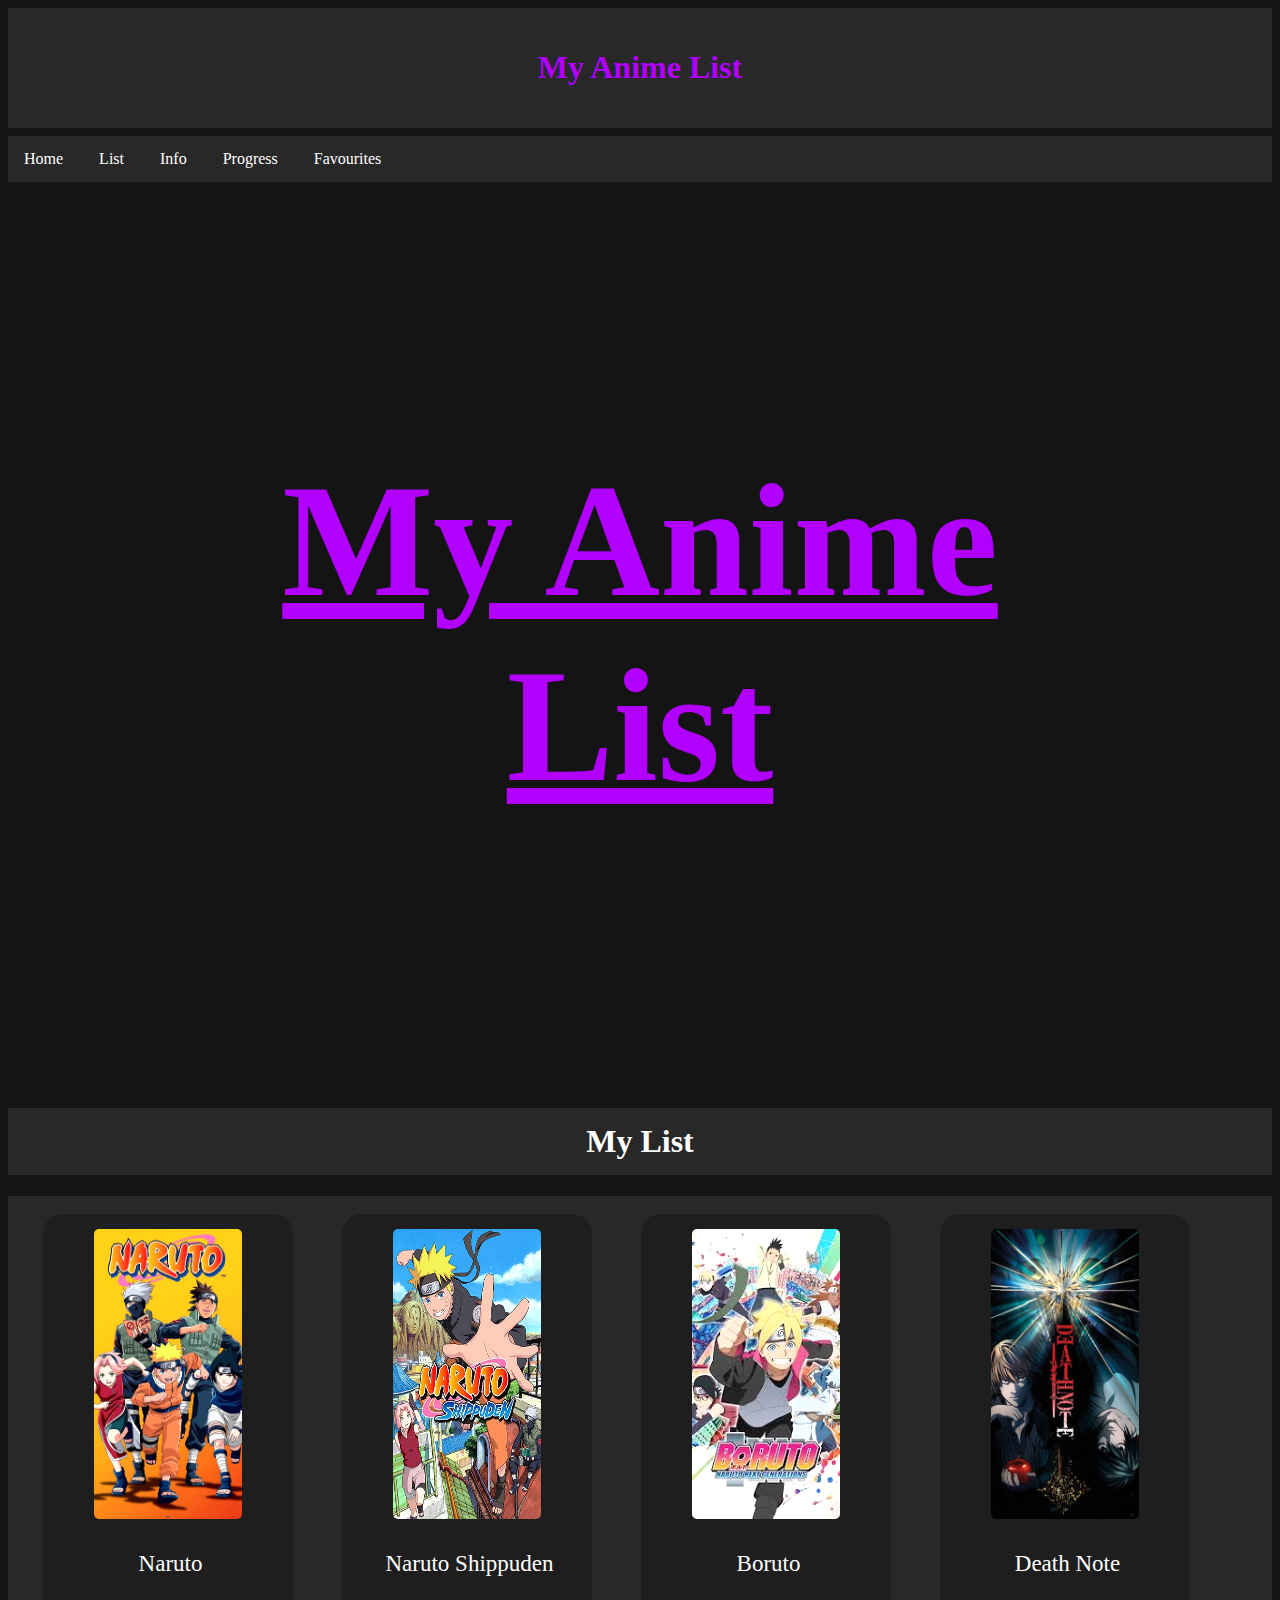
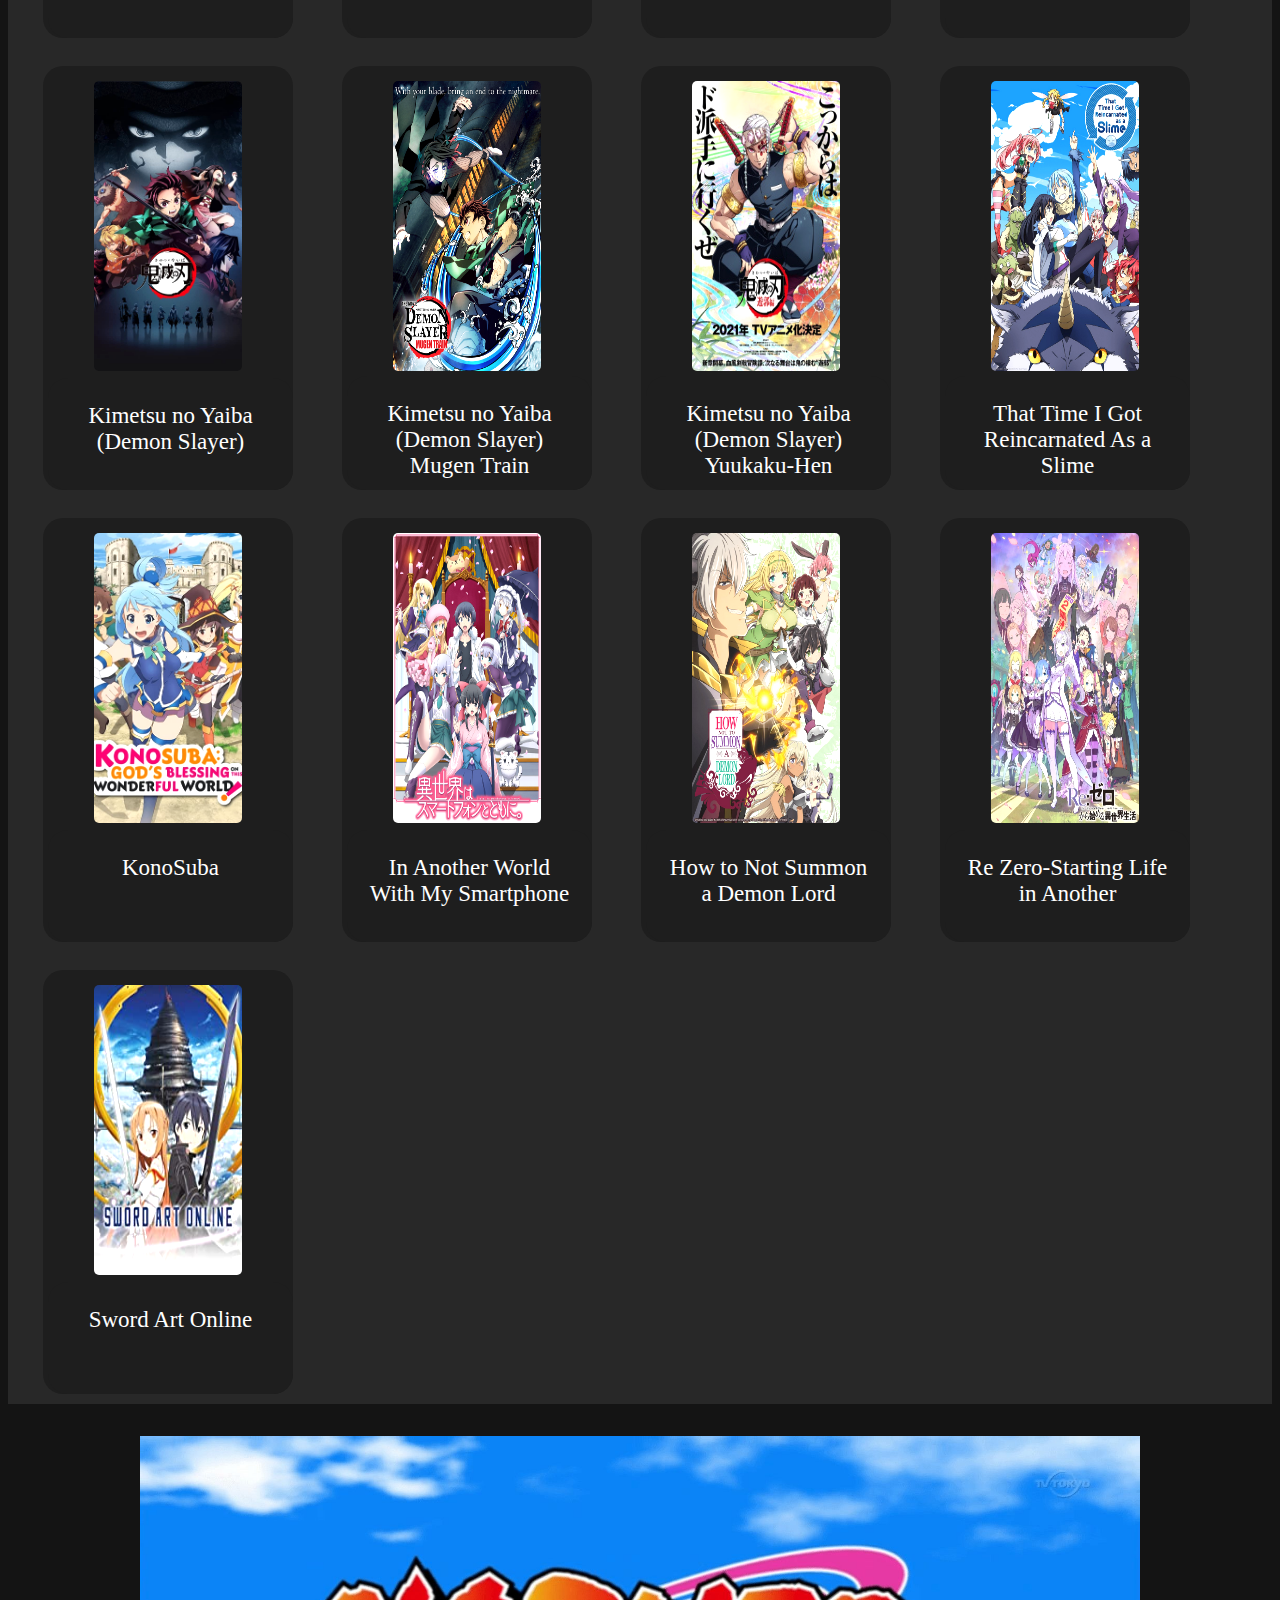
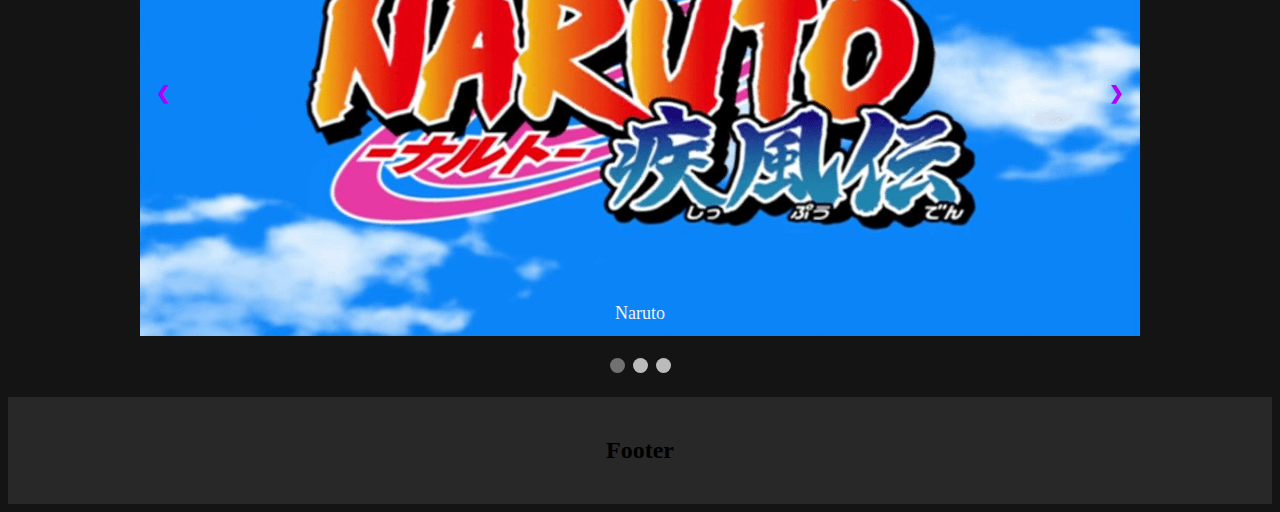
==== index.html @ 2a43e807 "Add files via upload" ====
<!DOCTYPE html>
<html>
    <head>
        <title>My Anime List</title>
        <link rel="stylesheet" type="text/css" href="style.css"/>
        <link rel="icon" type="image/png" href="icon.png">
        <meta charset="utf-8">
        <meta name="viewport" content="width=device-width, initial-scale=1">
    </head>
    <body>
        <div class="header">
            <h1> My Anime List </h1>
        </div>

        <!--
            Home
        -->
        <section id="home">
            <div class="topnav">
                <a href="#home"> Home </a>
                <a href="#list"> List </a>
                <a href="#"> Info </a>
                <a href="#"> Progress </a>
                <a href="#favourites"> Favourites </a>
            </div>  
            <div class="home-header">
               <u> <h1> My Anime List </h1> </u>
            </div>
        </section>

        <!--
            List
        -->
        <section id="list">
            <h1 id="list-heading"> My List </h1>
            <div id="grid">
                <figure>
                    <div class="card">
                        <div class="iconimg"> <a href="Anime/naruto.html"> <img src="Images/Naruto.jpg" alt="Naruto"/> </a> </div>
                        <p>Naruto is a Japanese manga series written and illustrated by Masashi Kishimoto. It tells the story of Naruto Uzumaki, a young ninja.... </p>
                    </div>
                    <figcaption>
                        <p style="font-size: 23px;"> Naruto</p>
                    </figcaption>
                </figure>
                <figure>
                    <div class="card">
                        <div class="iconimg">  <a> <img src="Images/Naruto Shippuden.jpg"  alt="Naruto Shippuden"/> </a> </div>
                        <p>Sunt in culpa qui officia deserunt mollit anim id est laborum consectetur adipiscing elit,gna aliqua.</p>
                    </div>
                    <figcaption>
                        <p style="font-size: 23px;"> Naruto Shippuden </p>
                    </figcaption>
                </figure>
                <figure>
                    <div class="card">
                        <div class="iconimg">  <a> <img src="Images/Boruto.jpg" alt="Boruto"/> </a> </div>
                        <p>Sunt in culpa qui officia deserunt mollit anim id est laborum consectetur adipiscing elit,gna aliqua.</p>
                    </div>
                    <figcaption>
                        <p style="font-size: 23px;"> Boruto </p>
                    </figcaption>
                </figure>
                <figure>
                    <div class="card">
                        <div class="iconimg"> <a> <img src="Images/Death Note.jpg" alt="Death Note"/> </a> </div>
                        <p>Sunt in culpa qui officia deserunt mollit anim id est laborum consectetur adipiscing elit,gna aliqua.</p>
                    </div>
                    
                    <figcaption>
                        <p style="font-size: 23px;"> Death Note </p>
                    </figcaption>
                </figure>
                <figure>
                    <div class="card">
                        <div class="iconimg">  <a> <img src="Images/Kimetsu no Yaiba (Demon Slayer).jpg" alt="Kimetsu no Yaiba (Demon Slayer)"/> </a> </div>
                        <p>Sunt in culpa qui officia deserunt mollit anim id est laborum consectetur adipiscing elit,gna aliqua.</p>
                    </div>
                   
                    <figcaption>
                        <p style="font-size: 23px;"> Kimetsu no Yaiba (Demon Slayer) </p>
                    </figcaption>
                </figure>
                <figure>
                    <div class="card">
                        <div class="iconimg"> <a> <img src="Images/Kimetsu no Yaiba (Demon Slayer) Mugen Train.jpg" alt="Kimetsu no Yaiba (Demon Slayer) Mugen Train"/> </a> </div>
                        <p>Sunt in culpa qui officia deserunt mollit anim id est laborum consectetur adipiscing elit,gna aliqua.</p>
                    </div>
                    <figcaption>
                        <p style="font-size: 23px;"> Kimetsu no Yaiba (Demon Slayer)  Mugen Train</p>
                    </figcaption>
                </figure>
                <figure>
                    <div class="card">
                        <div class="iconimg"> <a> <img src="Images/Kimetsu no Yaiba (Demon Slayer) Yuukaku-Hen.jpg" alt="Kimetsu no Yaiba (Demon Slayer) Yuukaku-Hen" /> </a> </div>
                        <p>Sunt in culpa qui officia deserunt mollit anim id est laborum consectetur adipiscing elit,gna aliqua.</p>
                    </div>
                    <figcaption>
                        <p style="font-size: 23px;"> Kimetsu no Yaiba (Demon Slayer) Yuukaku-Hen </p>
                    </figcaption>
                </figure>
                <figure>
                    <div class="card">
                        <div class="iconimg"> <a> <img src="Images/That Time I Got Reincarnated As a Slime.jpg" alt="That Time I Got Reincarnated As a Slime"/> </a> </div>
                        <p>Sunt in culpa qui officia deserunt mollit anim id est laborum consectetur adipiscing elit,gna aliqua.</p>
                    </div>
                    <figcaption>
                        <p style="font-size: 23px;"> That Time I Got Reincarnated As a Slime </p>
                    </figcaption>
                </figure>
                <figure>
                    <div class="card">
                        <div class="iconimg"> <a> <img src="Images/KonoSuba.jpg" alt="KonoSuba"/> </a> </div>
                        <p>Sunt in culpa qui officia deserunt mollit anim id est laborum consectetur adipiscing elit,gna aliqua.</p>
                    </div>
                    <figcaption>
                        <p style="font-size: 23px;"> KonoSuba </p>
                    </figcaption>
                </figure>
                <figure>
                    <div class="card">
                        <div class="iconimg"> <a> <img src="Images/In Another World With My Smartphone.png" alt="In Another World With My Smartphone"/> </a> </div>
                        <p>Sunt in culpa qui officia deserunt mollit anim id est laborum consectetur adipiscing elit,gna aliqua.</p>
                    </div>
                    <figcaption>
                        <p style="font-size: 23px;"> In Another World With My Smartphone </p>
                    </figcaption>
                </figure>
                <figure>
                    <div class="card">
                        <div class="iconimg"> <a> <img src="Images/How to Not Summon a Demon Lord.jpg" alt="How to Not Summon a Demon Lord" /> </a> </div>
                        <p>Sunt in culpa qui officia deserunt mollit anim id est laborum consectetur adipiscing elit,gna aliqua.</p>
                    </div>
                    <figcaption>
                        <p style="font-size: 23px;"> How to Not Summon a Demon Lord </p>
                    </figcaption>
                </figure>
                <figure>
                    <div class="card">
                        <div class="iconimg">  <a> <img src="Images/Re Zero-Starting Life in Another.png" alt="Re Zero-Starting Life in Another"/> </a> </div>
                        <p>Sunt in culpa qui officia deserunt mollit anim id est laborum consectetur adipiscing elit,gna aliqua.</p>
                    </div>
                    <figcaption>
                        <p style="font-size: 23px;"> Re Zero-Starting Life in Another </p>
                    </figcaption>
                </figure>
                <figure>
                    <div class="card">
                        <div class="iconimg"> <a> <img src="Images/Sword Art Online.jpg" alt="Sword Art Online"/> </a> </div>
                        <p>Sunt in culpa qui officia deserunt mollit anim id est laborum consectetur adipiscing elit,gna aliqua.</p>
                    </div>
                    <figcaption>
                        <p style="font-size: 23px;"> Sword Art Online </p>
                    </figcaption>
                </figure>
            </div>    
        </section>

        <!--
            Favourites
        -->
        <section id="favourites">  
            <div class="slideshow-container">
                <div class="mySlides fade">
                    <img src="Images/SildeShow/naruto.jpg" style="width:100%; height: 500px;">
                    <div class="text"> Naruto </div>
                </div>
                
                <div class="mySlides fade">
                    <img src="Images/SildeShow/That Time I Got Reincarnated As A Slime.jpg" style="width:100%; height: 500px;">
                    <div class="text"> That Time I got Reincarnated As a Slime </div>
                </div>
                
                <div class="mySlides fade">
                    <img src="Images/SildeShow/Kimetsu no Yaiba.jpg" style="width:100%; height: 500px;">
                    <div class="text"> Kimetsu no Yaiba   </div>
                </div>
                
                <a class="prev" onclick="plusSlides(-1)">&#10094;</a>
                <a class="next" onclick="plusSlides(1)">&#10095;</a>
            </div>
            <br>

            <div style="text-align:center">
            <span class="dot" onclick="currentSlide(1)"></span> 
            <span class="dot" onclick="currentSlide(2)"></span> 
            <span class="dot" onclick="currentSlide(3)"></span> 
            </div>

            <script>
            var slideIndex = 1;
            showSlides(slideIndex);

            function plusSlides(n) {
            showSlides(slideIndex += n);
            }

            function currentSlide(n) {
            showSlides(slideIndex = n);
            }

            function showSlides(n) {
            var i;
            var slides = document.getElementsByClassName("mySlides");
            var dots = document.getElementsByClassName("dot");
            if (n > slides.length) {slideIndex = 1}    
            if (n < 1) {slideIndex = slides.length}
            for (i = 0; i < slides.length; i++) {
                slides[i].style.display = "none";  
            }
            for (i = 0; i < dots.length; i++) {
                dots[i].className = dots[i].className.replace(" active", "");
            }
            slides[slideIndex-1].style.display = "block";  
            dots[slideIndex-1].className += " active";
            }
            </script>
        </section>

        <!--
            Footer
        -->
        <div class="footer">
            <h2>Footer</h2>
        </div>
    </body>
</html>
---- style.css ----
* {
    box-sizing: border-box
}

body {
    background-color: rgb(20, 20, 20);
}

.home-header {
    text-align: center;
    font-size: 500%;
    color: rgb(178, 0, 255);
    padding: 160px;
    transition: 1s;
}

.home-header:hover {
    color: rgb(76, 0, 109);
}

.header {
    background-color: rgb(40, 40, 40);
    color: rgb(178, 0, 255);
    padding: 20px;
    text-align: center;
    transition: 1s;
}

.header:hover{
    color: rgb(76, 0, 109);
}

.topnav {
    overflow: hidden;
    background-color: rgb(40, 40, 40);
    margin-top: 8px;
}

.topnav a {
    background-color: rgb(40, 40, 40);
    display: inline-block;
    color: white;
    text-align: center;
    text-decoration: none;
    overflow: visible;
    padding: 14px 16px;
    transition: 1s;
}
  
.topnav a:hover {
    background-color: rgb(178, 0, 255);
    
}

@media screen and (max-width: 650px) {
    .topnav a {
        width: 100%;
    }
}

#list-heading {
    background-color: rgb(40, 40, 40); 
    color: rgb(255, 255, 255);
    padding: 15px; 
    width: 100%; 
    text-align: center;
}

#list-heading:hover {
    color: rgb(178, 0, 255);
    transition: 1s;
}


figure {
    margin: 10px;
    display:inline-block;
    vertical-align:top;
    text-align:center;
    position:relative;
    padding-bottom:2.8em;
}

.iconimg img{
    filter: brightness(1.1);
    display: block; 
    border-radius: 10px;
    padding: 5px; 
    width: 158px;
    height: 300px;
    margin-left: auto;
    margin-right: auto;
}

.card {
    border-radius: 20px;
    background-color: rgb(30, 30, 30);
    width: 250px;
    padding: 10px;
    margin-left: 25px;
    margin-top: 8px;
    opacity: 1;
}

.card p {
    color: white;
}

.card:hover {
    cursor: pointer;
}

figcaption{
    background-color: rgba(30, 30, 30);
    position:absolute;
    bottom: 0;
    left: 30px;
    right: 0;
    padding: 0.1em 20px;
    min-height: 7em;
    opacity: 1;
    transition: 0.5s;
    border-radius: 20px;
}

figcaption p {
    margin-bottom: 10px;
    color: rgb(255, 255, 255);
}

#grid {
    background-color: rgb(40, 40, 40);
    margin-top: 8px;
}

#grid figure {
    padding:0;
}

#grid figure:hover figcaption {
    cursor: pointer;
    opacity: 0;
}

/* Slideshow container */
.slideshow-container {
    margin-top: 32px;
    margin-left: auto;
    margin-right: auto;
    width: 1000px;
    position: relative;
}
  
/* Next & previous buttons */
.prev, .next {
    cursor: pointer;
    position: absolute;
    top: 50%;
    width: auto;
    padding: 16px;
    margin-top: -22px;
    color: rgb(178, 0, 255);
    font-weight: bold;
    font-size: 18px;
    transition: 0.6s ease;
    border-radius: 0 3px 3px 0;
    user-select: none;
}
  
  /* Position the "next button" to the right */
.next {
    right: 0;
    border-radius: 3px 0 0 3px;
}
  
  /* On hover, add a black background color with a little bit see-through */
.prev:hover, .next:hover {
    background-color: rgb(178, 0, 255, 0.8);
    color: white;
}
  
  /* Caption text */
.text {
    color: #f2f2f2;
    font-size: 18px;
    padding: 8px 12px;
    position: absolute;
    bottom: 8px;
    width: 100%;
    text-align: center;
}
  
  /* The dots/bullets/indicators */
.dot {
    cursor: pointer;
    height: 15px;
    width: 15px;
    margin: 0 2px;
    background-color: #bbb;
    border-radius: 50%;
    display: inline-block;
    transition: background-color 0.6s ease;
}
  
.active, .dot:hover {
    background-color: #717171;
}
  
.fade {
    -webkit-animation-name: fade;
    -webkit-animation-duration: 1.5s;
    animation-name: fade;
    animation-duration: 1.5s;
}
  
@-webkit-keyframes fade {
    from {opacity: .4} 
    to {opacity: 1}
}
  
@keyframes fade {
    from {opacity: .4} 
    to {opacity: 1}
}
 

@media only screen and (max-width: 300px) {
    .prev, .next,.text {
        font-size: 11px
    }
}

@media screen and (max-width: 500px) {
    .slideshow-container {   
        width: 100%;
    }

    .card {   
        width: 400px;
    }
}

@media screen and (max-width: 650px) {
    .home-header {   
      font-size: 90%;
    }
}

@media screen and (min-width: 651px) and (max-width: 1000px) {
    .home-header {
        font-size: 200%;
    }
}

.footer {
    padding: 20px;
    text-align: center;
    background: rgb(40, 40, 40);
    margin-top: 20px;
}
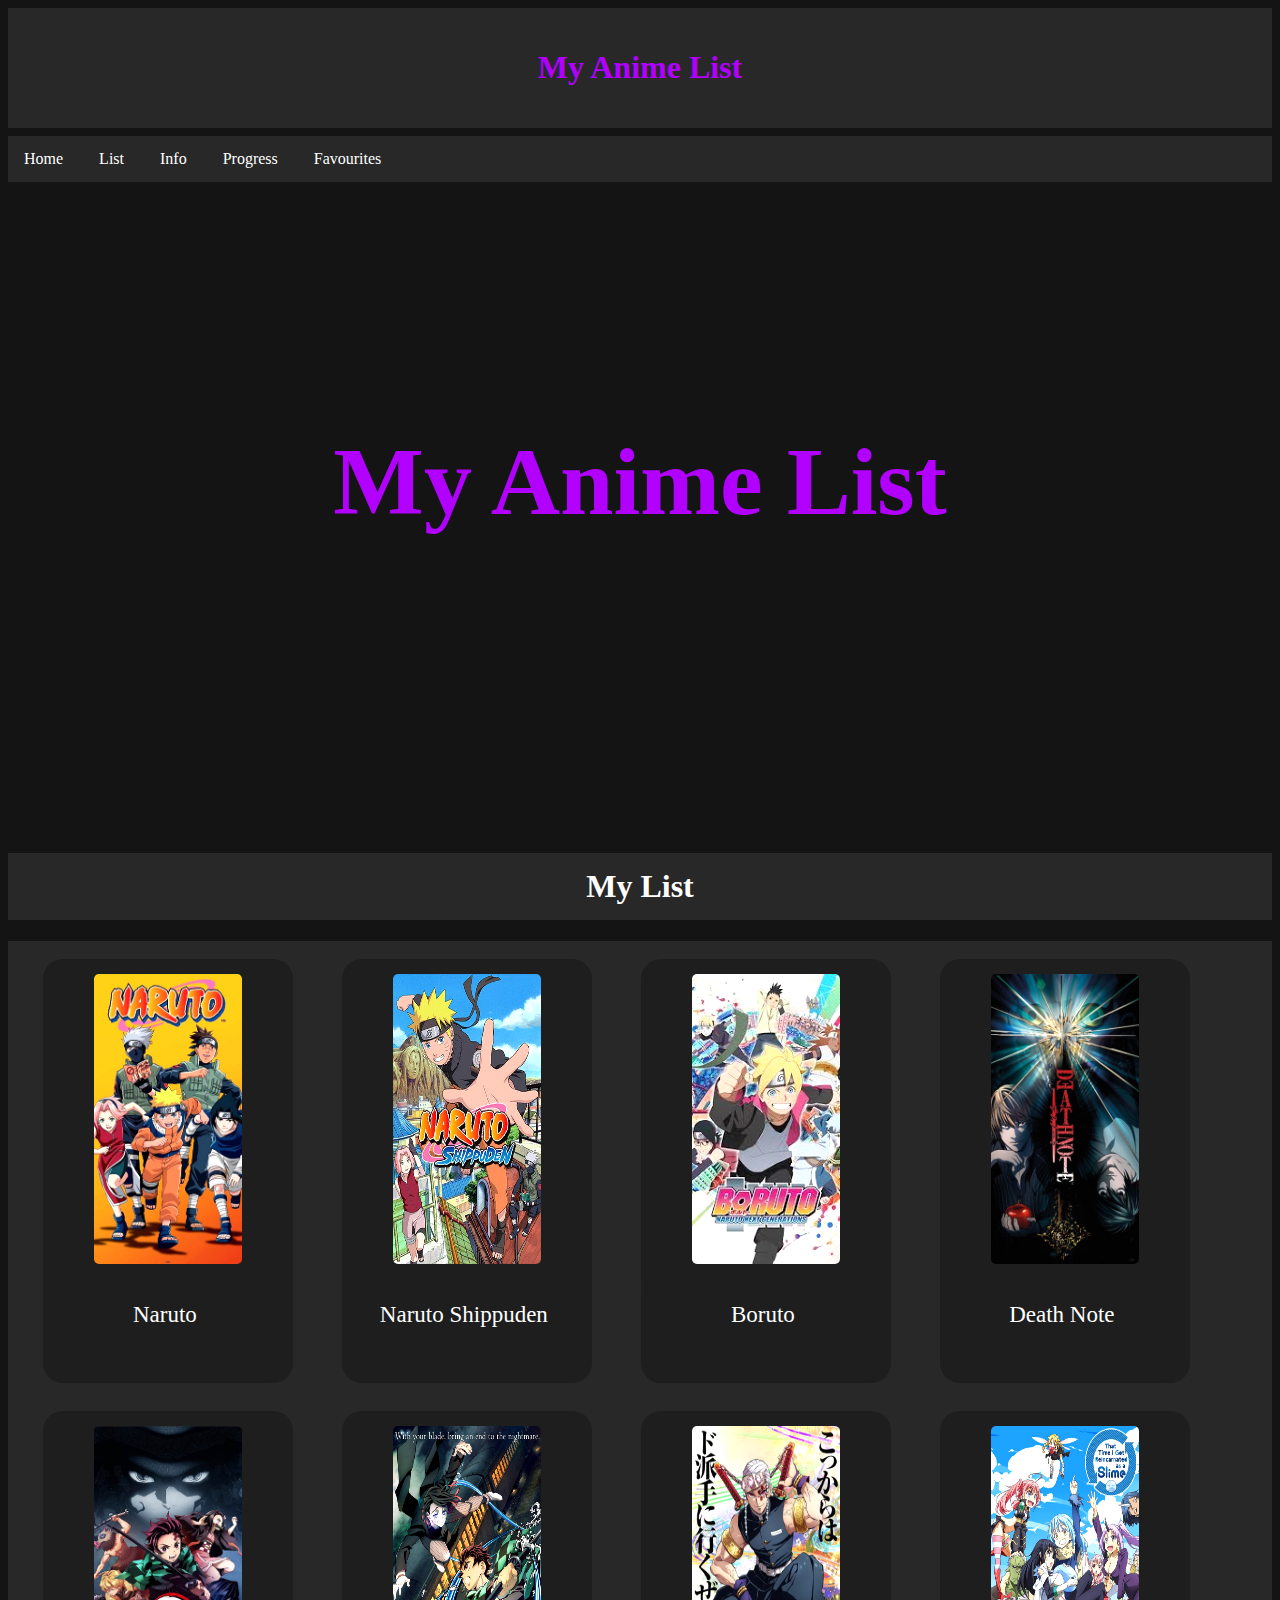
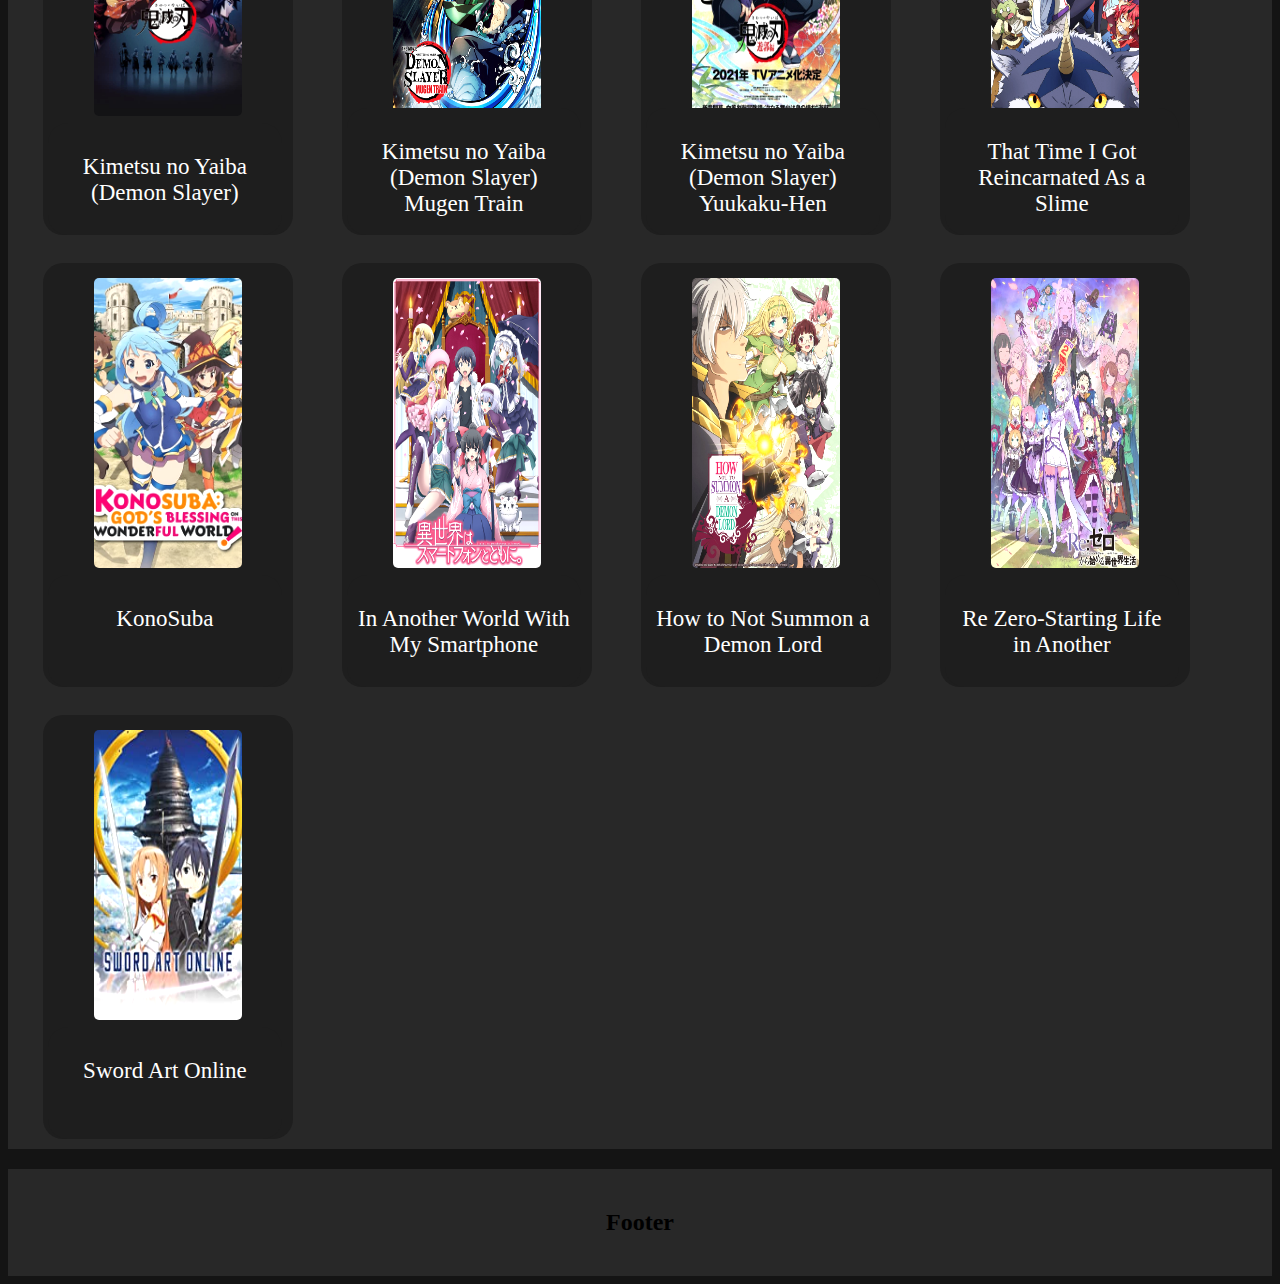
==== commit 4d4931f1: "Add files via upload" ====
--- a/index.html
+++ b/index.html
@@ -1,11 +1,13 @@
 <!DOCTYPE html>
-<html>
+<html lang="en">
     <head>
         <title>My Anime List</title>
         <link rel="stylesheet" type="text/css" href="style.css"/>
         <link rel="icon" type="image/png" href="icon.png">
         <meta charset="utf-8">
         <meta name="viewport" content="width=device-width, initial-scale=1">
+        <meta name="keywords" content="My Anime List">
+        <meta name="author" content="Madhavasai">
     </head>
     <body>
         <div class="header">
@@ -24,7 +26,7 @@
                 <a href="#favourites"> Favourites </a>
             </div>  
             <div class="home-header">
-               <u> <h1> My Anime List </h1> </u>
+               <h1> My Anime List </h1>
             </div>
         </section>
 
@@ -160,61 +162,7 @@
             Favourites
         -->
         <section id="favourites">  
-            <div class="slideshow-container">
-                <div class="mySlides fade">
-                    <img src="Images/SildeShow/naruto.jpg" style="width:100%; height: 500px;">
-                    <div class="text"> Naruto </div>
-                </div>
-                
-                <div class="mySlides fade">
-                    <img src="Images/SildeShow/That Time I Got Reincarnated As A Slime.jpg" style="width:100%; height: 500px;">
-                    <div class="text"> That Time I got Reincarnated As a Slime </div>
-                </div>
-                
-                <div class="mySlides fade">
-                    <img src="Images/SildeShow/Kimetsu no Yaiba.jpg" style="width:100%; height: 500px;">
-                    <div class="text"> Kimetsu no Yaiba   </div>
-                </div>
-                
-                <a class="prev" onclick="plusSlides(-1)">&#10094;</a>
-                <a class="next" onclick="plusSlides(1)">&#10095;</a>
-            </div>
-            <br>
-
-            <div style="text-align:center">
-            <span class="dot" onclick="currentSlide(1)"></span> 
-            <span class="dot" onclick="currentSlide(2)"></span> 
-            <span class="dot" onclick="currentSlide(3)"></span> 
-            </div>
-
-            <script>
-            var slideIndex = 1;
-            showSlides(slideIndex);
-
-            function plusSlides(n) {
-            showSlides(slideIndex += n);
-            }
-
-            function currentSlide(n) {
-            showSlides(slideIndex = n);
-            }
-
-            function showSlides(n) {
-            var i;
-            var slides = document.getElementsByClassName("mySlides");
-            var dots = document.getElementsByClassName("dot");
-            if (n > slides.length) {slideIndex = 1}    
-            if (n < 1) {slideIndex = slides.length}
-            for (i = 0; i < slides.length; i++) {
-                slides[i].style.display = "none";  
-            }
-            for (i = 0; i < dots.length; i++) {
-                dots[i].className = dots[i].className.replace(" active", "");
-            }
-            slides[slideIndex-1].style.display = "block";  
-            dots[slideIndex-1].className += " active";
-            }
-            </script>
+           
         </section>
 
         <!--
--- a/style.css
+++ b/style.css
@@ -7,6 +7,8 @@
 }
 
 .home-header {
+    white-space: nowrap;
+    overflow: hidden;
     text-align: center;
     font-size: 500%;
     color: rgb(178, 0, 255);
@@ -50,12 +52,6 @@
 .topnav a:hover {
     background-color: rgb(178, 0, 255);
     
-}
-
-@media screen and (max-width: 650px) {
-    .topnav a {
-        width: 100%;
-    }
 }
 
 #list-heading {
@@ -95,6 +91,7 @@
 .card {
     border-radius: 20px;
     background-color: rgb(30, 30, 30);
+    color: white;
     width: 250px;
     padding: 10px;
     margin-left: 25px;
@@ -102,21 +99,17 @@
     opacity: 1;
 }
 
-.card p {
-    color: white;
-}
-
 .card:hover {
     cursor: pointer;
 }
 
 figcaption{
     background-color: rgba(30, 30, 30);
-    position:absolute;
+    position: absolute;
     bottom: 0;
     left: 30px;
     right: 0;
-    padding: 0.1em 20px;
+    padding: 0.2em 20px;
     min-height: 7em;
     opacity: 1;
     transition: 0.5s;
@@ -142,113 +135,107 @@
     opacity: 0;
 }
 
-/* Slideshow container */
-.slideshow-container {
-    margin-top: 32px;
-    margin-left: auto;
-    margin-right: auto;
-    width: 1000px;
-    position: relative;
-}
-  
-/* Next & previous buttons */
-.prev, .next {
-    cursor: pointer;
-    position: absolute;
-    top: 50%;
-    width: auto;
-    padding: 16px;
-    margin-top: -22px;
-    color: rgb(178, 0, 255);
-    font-weight: bold;
-    font-size: 18px;
-    transition: 0.6s ease;
-    border-radius: 0 3px 3px 0;
-    user-select: none;
-}
-  
-  /* Position the "next button" to the right */
-.next {
-    right: 0;
-    border-radius: 3px 0 0 3px;
-}
-  
-  /* On hover, add a black background color with a little bit see-through */
-.prev:hover, .next:hover {
-    background-color: rgb(178, 0, 255, 0.8);
-    color: white;
-}
-  
-  /* Caption text */
-.text {
-    color: #f2f2f2;
-    font-size: 18px;
-    padding: 8px 12px;
-    position: absolute;
-    bottom: 8px;
-    width: 100%;
-    text-align: center;
-}
-  
-  /* The dots/bullets/indicators */
-.dot {
-    cursor: pointer;
-    height: 15px;
-    width: 15px;
-    margin: 0 2px;
-    background-color: #bbb;
-    border-radius: 50%;
-    display: inline-block;
-    transition: background-color 0.6s ease;
-}
-  
-.active, .dot:hover {
-    background-color: #717171;
-}
-  
-.fade {
-    -webkit-animation-name: fade;
-    -webkit-animation-duration: 1.5s;
-    animation-name: fade;
-    animation-duration: 1.5s;
-}
-  
-@-webkit-keyframes fade {
-    from {opacity: .4} 
-    to {opacity: 1}
-}
-  
-@keyframes fade {
-    from {opacity: .4} 
-    to {opacity: 1}
-}
- 
-
-@media only screen and (max-width: 300px) {
+/* Extra small devices (phones, 600px and down) */
+@media only screen and (max-width: 600px) {
     .prev, .next,.text {
         font-size: 11px
     }
-}
-
-@media screen and (max-width: 500px) {
-    .slideshow-container {   
+
+    .card {
+        width: 80%;
+        margin-left: 25px;
+        margin-top: 8px;
+    }
+
+    .home-header {
+        font-size: 120%;
+        padding: 120px 0px 120px 0px;
+    }
+
+    figcaption{
+        padding: 0.2em 10px;
+        min-height: 7.5em;
+        width: 75%;
+        left: 30px;
+    }
+
+    .topnav a {
         width: 100%;
     }
-
-    .card {   
-        width: 400px;
-    }
-}
-
-@media screen and (max-width: 650px) {
-    .home-header {   
-      font-size: 90%;
-    }
-}
-
-@media screen and (min-width: 651px) and (max-width: 1000px) {
+}
+
+/* Small devices (portrait tablets and large phones, 600px and up) */
+@media only screen and (min-width: 600px) {
+    .card {
+        width: 80%;
+        margin-left: 50px;
+        margin-top: 8px;
+    }
+
     .home-header {
-        font-size: 200%;
+        font-size: 300%;
+        padding: 180px 0px 230px 0px;
+    }
+
+    figcaption{
+        left: 50px;
+        padding: 0.2em 20px;
+        min-height: 5em;
+        width: 78%;
+        left: 60px;
+    }
+}
+
+/* Medium devices (landscape tablets, 768px and up) */
+@media only screen and (min-width: 768px) {
+    .card {
+        width: 80%;
+        margin-left: 70px;
+        margin-top: 8px;
+    }
+
+    .home-header {
+        font-size: 300%;
+        padding: 180px 0px 230px 0px;
+    }
+
+    figcaption{
+        padding: 0.5em 10px;
+        min-height: 5em;
+        width: 78%;
+        left: 90px;
+    }
+}
+
+/* Large devices (laptops/desktops, 992px and up) */
+@media only screen and (min-width: 992px) {
+    .card {
+        width: 250px;
+        margin-left: 45px;
+        margin-top: 8px;
+    }
+
+    figcaption{
+        padding: 0.5em 10px;
+        min-height: 7em;
+        width: 75%;
+        left: 60px;
+    }
+}
+
+/* Extra large devices (large laptops and desktops, 1200px and up) */
+@media only screen and (min-width: 1200px) {
+    .card {
+        width: 250px;
+        margin-left: 25px;
+        margin-top: 8px;
+    }
+
+    figcaption{
+        padding: 0.5em 10px;
+        min-height: 7em;
+        width: 85%;
+        left: 30px;
     }
 }
 
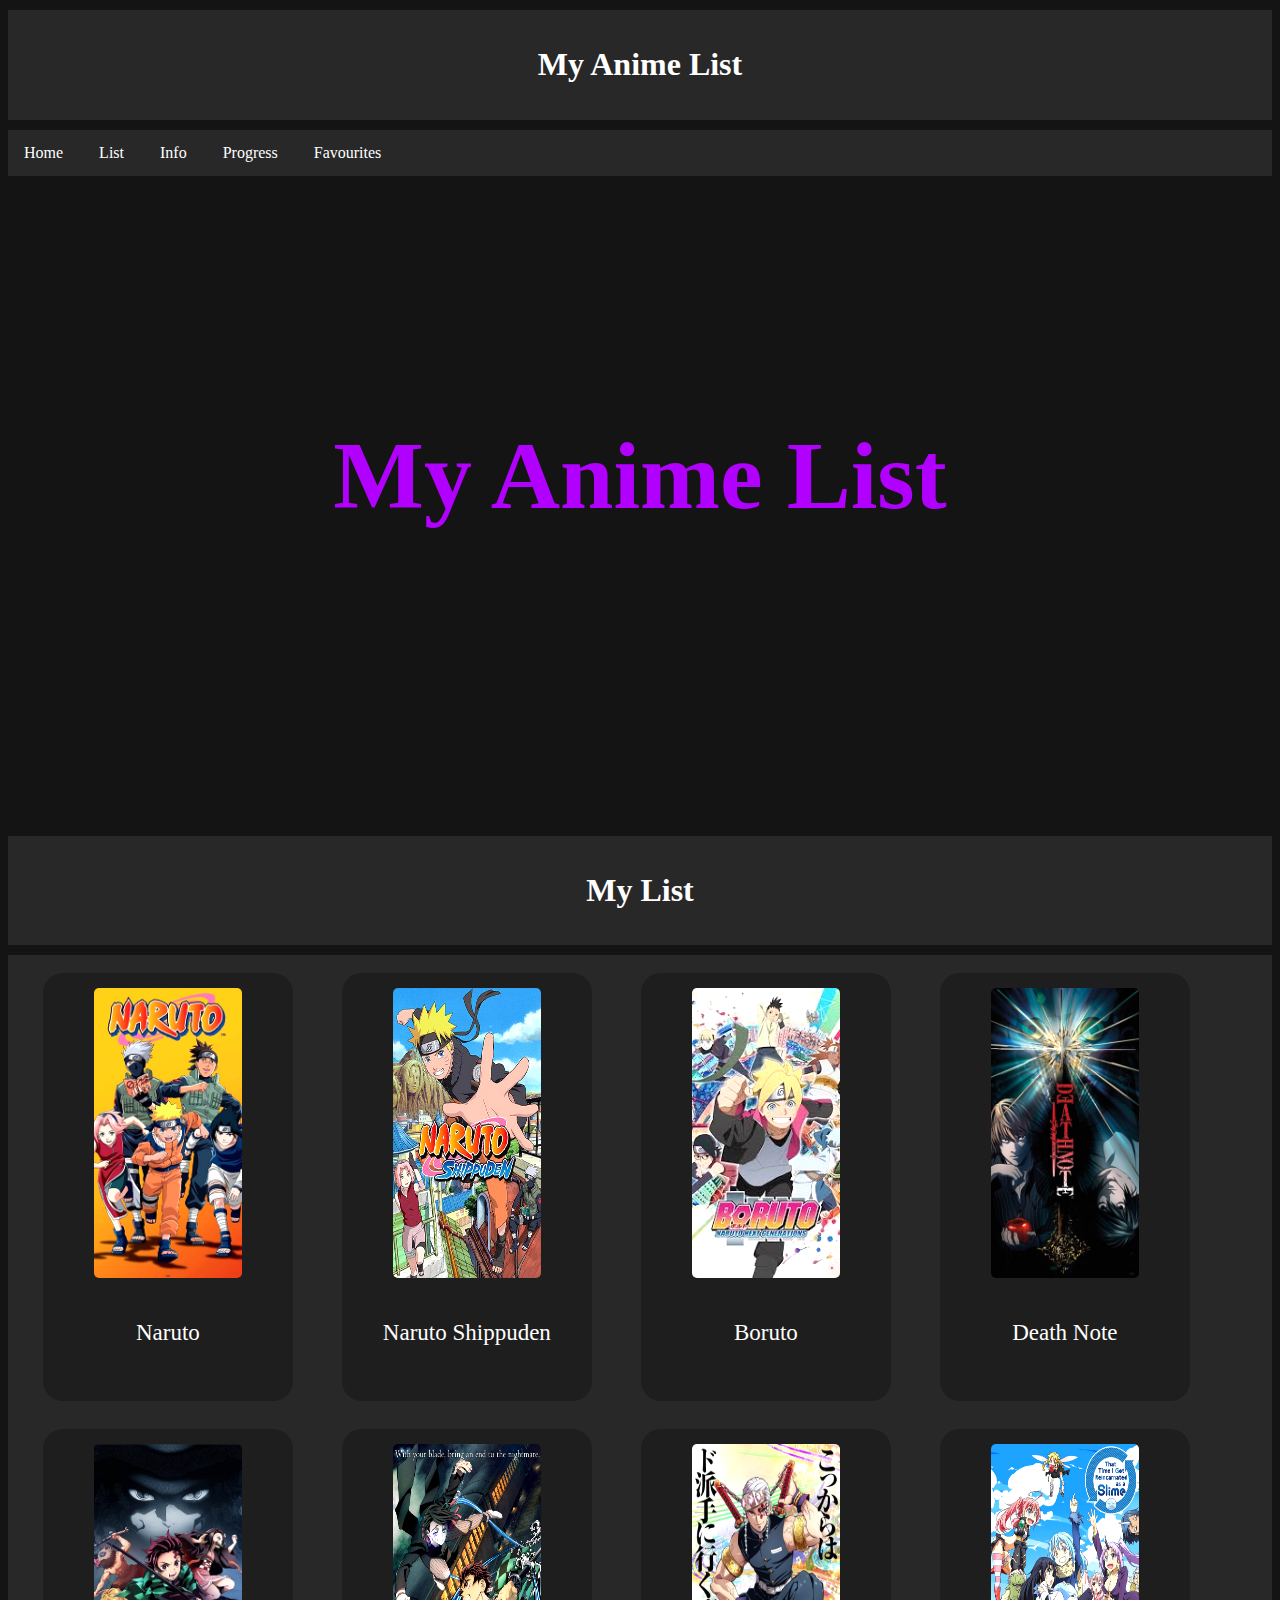
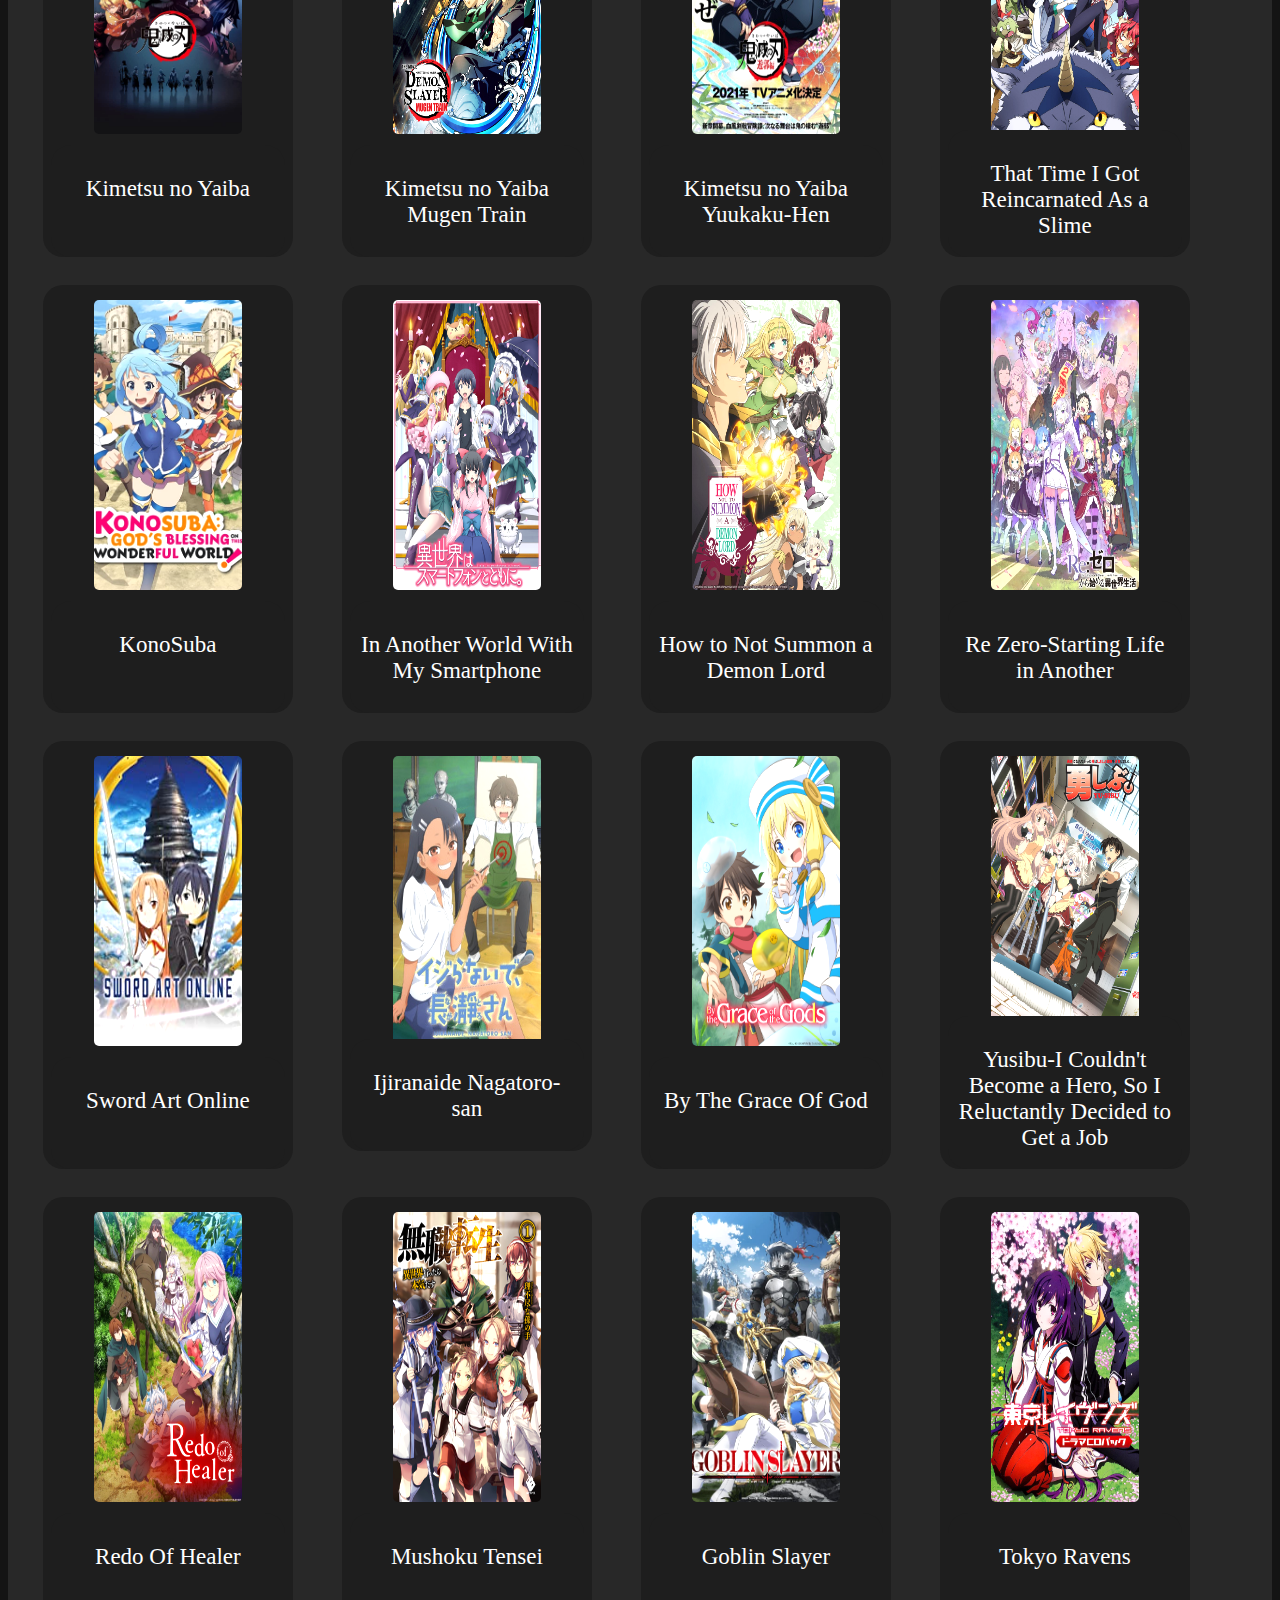
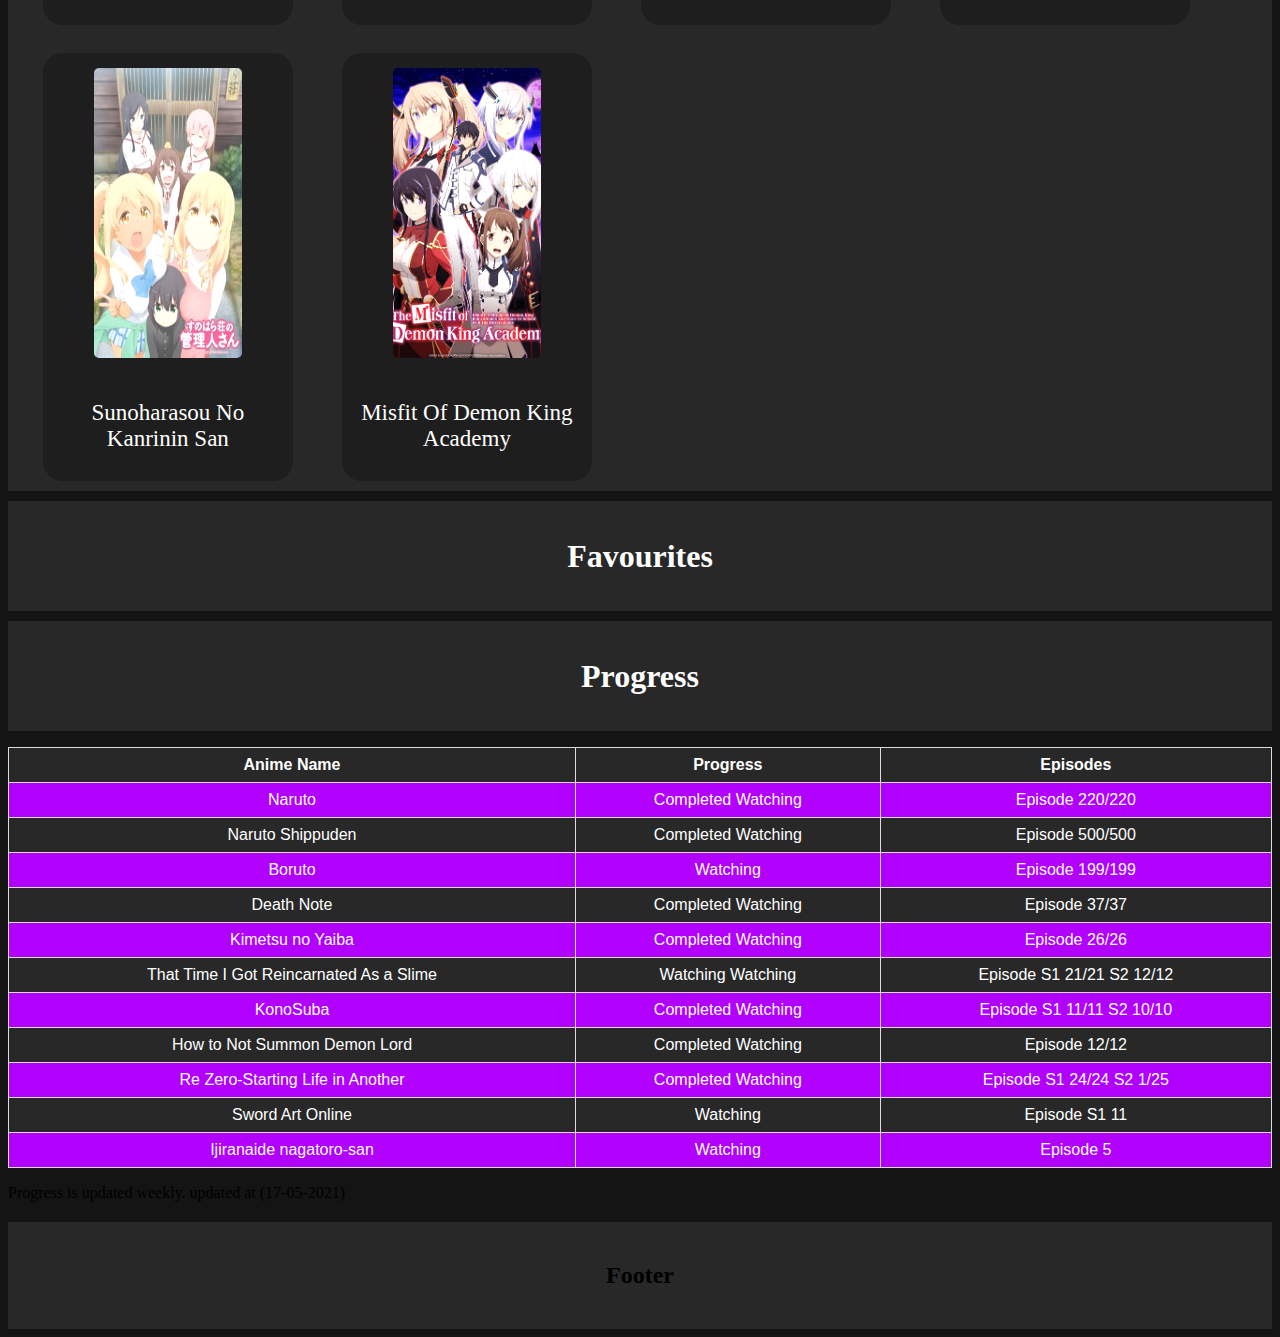
==== commit 137daf16: "Add files via upload" ====
--- a/index.html
+++ b/index.html
@@ -3,6 +3,7 @@
     <head>
         <title>My Anime List</title>
         <link rel="stylesheet" type="text/css" href="style.css"/>
+        <link rel="stylesheet" type="text/css" href="animation.css">
         <link rel="icon" type="image/png" href="icon.png">
         <meta charset="utf-8">
         <meta name="viewport" content="width=device-width, initial-scale=1">
@@ -10,7 +11,7 @@
         <meta name="author" content="Madhavasai">
     </head>
     <body>
-        <div class="header">
+        <div class="heading">
             <h1> My Anime List </h1>
         </div>
 
@@ -22,7 +23,7 @@
                 <a href="#home"> Home </a>
                 <a href="#list"> List </a>
                 <a href="#"> Info </a>
-                <a href="#"> Progress </a>
+                <a href="#Progress"> Progress </a>
                 <a href="#favourites"> Favourites </a>
             </div>  
             <div class="home-header">
@@ -34,12 +35,14 @@
             List
         -->
         <section id="list">
-            <h1 id="list-heading"> My List </h1>
+            <div class="heading">
+                <h1> My List </h1>
+            </div>
             <div id="grid">
                 <figure>
                     <div class="card">
                         <div class="iconimg"> <a href="Anime/naruto.html"> <img src="Images/Naruto.jpg" alt="Naruto"/> </a> </div>
-                        <p>Naruto is a Japanese manga series written and illustrated by Masashi Kishimoto. It tells the story of Naruto Uzumaki, a young ninja.... </p>
+                        <p>Sunt in culpa qui officia deserunt mollit anim id est laborum consectetur adipiscing elit,gna aliqua.</p>
                     </div>
                     <figcaption>
                         <p style="font-size: 23px;"> Naruto</p>
@@ -47,7 +50,7 @@
                 </figure>
                 <figure>
                     <div class="card">
-                        <div class="iconimg">  <a> <img src="Images/Naruto Shippuden.jpg"  alt="Naruto Shippuden"/> </a> </div>
+                        <div class="iconimg">  <a href="Anime/naruto.html" > <img src="Images/Naruto Shippuden.jpg"  alt="Naruto Shippuden"/> </a> </div>
                         <p>Sunt in culpa qui officia deserunt mollit anim id est laborum consectetur adipiscing elit,gna aliqua.</p>
                     </div>
                     <figcaption>
@@ -56,9 +59,9 @@
                 </figure>
                 <figure>
                     <div class="card">
-                        <div class="iconimg">  <a> <img src="Images/Boruto.jpg" alt="Boruto"/> </a> </div>
-                        <p>Sunt in culpa qui officia deserunt mollit anim id est laborum consectetur adipiscing elit,gna aliqua.</p>
-                    </div>
+                        <div class="iconimg">  <a href="Anime/boruto.html"> <img src="Images/Boruto.jpg" alt="Boruto"/> </a> </div>
+                        <p>Sunt in culpa qui officia deserunt mollit anim id est laborum consectetur adipiscing elit,gna aliqua.</p>
+                    </div> 
                     <figcaption>
                         <p style="font-size: 23px;"> Boruto </p>
                     </figcaption>
@@ -68,7 +71,6 @@
                         <div class="iconimg"> <a> <img src="Images/Death Note.jpg" alt="Death Note"/> </a> </div>
                         <p>Sunt in culpa qui officia deserunt mollit anim id est laborum consectetur adipiscing elit,gna aliqua.</p>
                     </div>
-                    
                     <figcaption>
                         <p style="font-size: 23px;"> Death Note </p>
                     </figcaption>
@@ -78,9 +80,8 @@
                         <div class="iconimg">  <a> <img src="Images/Kimetsu no Yaiba (Demon Slayer).jpg" alt="Kimetsu no Yaiba (Demon Slayer)"/> </a> </div>
                         <p>Sunt in culpa qui officia deserunt mollit anim id est laborum consectetur adipiscing elit,gna aliqua.</p>
                     </div>
-                   
-                    <figcaption>
-                        <p style="font-size: 23px;"> Kimetsu no Yaiba (Demon Slayer) </p>
+                    <figcaption>
+                        <p style="font-size: 23px;"> Kimetsu no Yaiba</p>
                     </figcaption>
                 </figure>
                 <figure>
@@ -89,16 +90,16 @@
                         <p>Sunt in culpa qui officia deserunt mollit anim id est laborum consectetur adipiscing elit,gna aliqua.</p>
                     </div>
                     <figcaption>
-                        <p style="font-size: 23px;"> Kimetsu no Yaiba (Demon Slayer)  Mugen Train</p>
+                        <p style="font-size: 23px;"> Kimetsu no Yaiba Mugen Train</p>
                     </figcaption>
                 </figure>
                 <figure>
                     <div class="card">
                         <div class="iconimg"> <a> <img src="Images/Kimetsu no Yaiba (Demon Slayer) Yuukaku-Hen.jpg" alt="Kimetsu no Yaiba (Demon Slayer) Yuukaku-Hen" /> </a> </div>
                         <p>Sunt in culpa qui officia deserunt mollit anim id est laborum consectetur adipiscing elit,gna aliqua.</p>
-                    </div>
-                    <figcaption>
-                        <p style="font-size: 23px;"> Kimetsu no Yaiba (Demon Slayer) Yuukaku-Hen </p>
+                    </div>  
+                    <figcaption>
+                        <p style="font-size: 23px;"> Kimetsu no Yaiba Yuukaku-Hen </p>
                     </figcaption>
                 </figure>
                 <figure>
@@ -112,7 +113,7 @@
                 </figure>
                 <figure>
                     <div class="card">
-                        <div class="iconimg"> <a> <img src="Images/KonoSuba.jpg" alt="KonoSuba"/> </a> </div>
+                        <div class="iconimg"> <a href="Anime/konosuba.html"> <img src="Images/KonoSuba.jpg" alt="KonoSuba"/> </a> </div>
                         <p>Sunt in culpa qui officia deserunt mollit anim id est laborum consectetur adipiscing elit,gna aliqua.</p>
                     </div>
                     <figcaption>
@@ -155,14 +156,171 @@
                         <p style="font-size: 23px;"> Sword Art Online </p>
                     </figcaption>
                 </figure>
+                <figure>
+                    <div class="card">
+                        <div class="iconimg"> <a> <img src="Images/Ijiranaide nagatoro-san.jpg" alt="Ijiranaide nagatoro-san"/> </a> </div>
+                        <p>High schooler Hayase Nagatoro loves to spend her free time doing one thing, and that is to bully h...</p>
+                    </div>
+                    <figcaption>
+                        <p style="font-size: 23px;"> Ijiranaide Nagatoro-san </p>
+                    </figcaption>
+                </figure>
+                <figure>
+                    <div class="card">
+                        <div class="iconimg"> <a> <img src="Images/BytheGraceoftheGods.jpg" alt="by the grace of god"/> </a> </div>
+                        <p>Sunt in culpa qui officia deserunt mollit anim id est laborum consectetur adipiscing elit,gna aliqua.</p>
+                    </div>
+                    <figcaption>
+                        <p style="font-size: 23px;"> By The Grace Of God </p>
+                    </figcaption>
+                </figure>
+                <figure>
+                    <div class="card">
+                        <div class="iconimg"> <a> <img src="Images/yusibu-i couldn't become a hero, so i reluctantly decided to get a job.jpg" alt="yusibu-i couldn't become a hero, so i reluctantly decided to get a job"/> </a> </div>
+                        <p>Sunt in culpa qui officia deserunt mollit anim id est laborum consectetur adipiscing elit,gna aliqua.</p>
+                    </div>
+                    <figcaption>
+                        <p style="font-size: 23px;"> Yusibu-I Couldn't Become a Hero, So I Reluctantly Decided to Get a Job </p>
+                    </figcaption>
+                </figure>
+                <figure>
+                    <div class="card">
+                        <div class="iconimg"> <a> <img src="Images/redo of healer.jpg" alt="redo of healer"/> </a> </div>
+                        <p>Sunt in culpa qui officia deserunt mollit anim id est laborum consectetur adipiscing elit,gna aliqua.</p>
+                    </div>
+                    <figcaption>
+                        <p style="font-size: 23px;"> Redo Of Healer </p>
+                    </figcaption>
+                </figure>
+                <figure>
+                    <div class="card">
+                        <div class="iconimg"> <a> <img src="Images/Mushoku_Tensei.png" alt=" Mushoku tensei"/> </a> </div>
+                        <p>Sunt in culpa qui officia deserunt mollit anim id est laborum consectetur adipiscing elit,gna aliqua.</p>
+                    </div>
+                    <figcaption>
+                        <p style="font-size: 23px;">  Mushoku Tensei </p>
+                    </figcaption>
+                </figure>
+                <figure>
+                    <div class="card">
+                        <div class="iconimg"> <a> <img src="Images/goblin slayer.jpg" alt="goblin slayer"/> </a> </div>
+                        <p>Sunt in culpa qui officia deserunt mollit anim id est laborum consectetur adipiscing elit,gna aliqua.</p>
+                    </div>
+                    <figcaption>
+                        <p style="font-size: 23px;">  Goblin Slayer </p>
+                    </figcaption>
+                </figure>
+                <figure>
+                    <div class="card">
+                        <div class="iconimg"> <a> <img src="Images/Tokyo Revens.jpg" alt="Tokyo Ravens"/> </a> </div>
+                        <p>Sunt in culpa qui officia deserunt mollit anim id est laborum consectetur adipiscing elit,gna aliqua.</p>
+                    </div>
+                    <figcaption>
+                        <p style="font-size: 23px;"> Tokyo Ravens </p>
+                    </figcaption>
+                </figure>
+                <figure>
+                    <div class="card">
+                        <div class="iconimg"> <a> <img src="Images/Sunoharasou No Kanrinin San.jpg" alt="Sunoharasou No Kanrinin San"/> </a> </div>
+                        <p>Sunt in culpa qui officia deserunt mollit anim id est laborum consectetur adipiscing elit,gna aliqua.</p>
+                    </div>
+                    <figcaption>
+                        <p style="font-size: 23px;">  Sunoharasou No Kanrinin San </p>
+                    </figcaption>
+                </figure>  
+                <figure>
+                    <div class="card">
+                        <div class="iconimg"> <a> <img src="Images/MisFit Of Demon King Academy.jpg" alt="Sunoharasou No Kanrinin San"/> </a> </div>
+                        <p>Sunt in culpa qui officia deserunt mollit anim id est laborum consectetur adipiscing elit,gna aliqua.</p>
+                    </div>
+                    <figcaption>
+                        <p style="font-size: 23px;"> Misfit Of Demon King Academy </p>
+                    </figcaption>
+                </figure>  
             </div>    
         </section>
 
         <!--
             Favourites
         -->
-        <section id="favourites">  
-           
+        <section id="favourites"> 
+            <div class="heading">
+                <h1> Favourites </h1>
+            </div>
+        </section>
+
+        <section id="Progress">
+            <div class="heading">
+                <h1> Progress </h1>
+            </div>
+            
+            <p style="color: white;" id="completed-watching-count"></p>
+            <table>
+                <tr>
+                    <th>Anime Name</th>
+                    <th>Progress</th>
+                    <th>Episodes</th>
+                </tr>
+                <tr>
+                    <td>Naruto</td>
+                    <td id="completed">Completed Watching</td>
+                    <td>Episode 220/220</td>
+                </tr>
+                <tr>
+                    <td>Naruto Shippuden</td>
+                    <td id="completed">Completed Watching</td>
+                    <td>Episode 500/500</td>
+                </tr>
+                <tr>
+                    <td>Boruto</td>
+                    <td>Watching</td>
+                    <td>Episode 199/199</td>
+                </tr>
+                <tr>
+                    <td>Death Note</td>
+                    <td id="completed">Completed Watching</td>
+                    <td>Episode 37/37</td>
+                </tr>
+                <tr>
+                    <td>Kimetsu no Yaiba</td>
+                    <td id="completed">Completed Watching</td>
+                    <td>Episode 26/26</td>
+                </tr>
+                <tr>
+                    <td>That Time I Got Reincarnated As a Slime</td>
+                    <td>Watching Watching</td>
+                    <td>Episode S1 21/21 S2 12/12</td>
+                </tr>
+                <tr>
+                    <td>KonoSuba </td>
+                    <td id="completed">Completed Watching</td>
+                    <td>Episode S1 11/11 S2 10/10</td>
+                </tr>
+                <tr>
+                    <td>How to Not Summon Demon Lord </td>
+                    <td id="completed">Completed Watching</td>
+                    <td>Episode 12/12</td>
+                </tr>
+                <tr>
+                    <td>Re Zero-Starting Life in Another </td>
+                    <td id="completed">Completed Watching</td>
+                    <td>Episode S1 24/24 S2 1/25</td>
+                </tr>
+                <tr>
+                    <td>Sword Art Online</td>
+                    <td>Watching</td>
+                    <td>Episode S1 11</td>
+                </tr>
+                <tr>
+                    <td>Ijiranaide nagatoro-san</td>
+                    <td>Watching</td>
+                    <td>Episode 5</td>
+                </tr>
+            </table>
+            <script>
+                
+            </script>
+            <p> Progress is updated weekly. updated at (17-05-2021) </p>
         </section>
 
         <!--
--- a/style.css
+++ b/style.css
@@ -6,80 +6,77 @@
     background-color: rgb(20, 20, 20);
 }
 
-.home-header {
-    white-space: nowrap;
-    overflow: hidden;
-    text-align: center;
-    font-size: 500%;
-    color: rgb(178, 0, 255);
-    padding: 160px;
-    transition: 1s;
-}
-
-.home-header:hover {
-    color: rgb(76, 0, 109);
-}
-
-.header {
-    background-color: rgb(40, 40, 40);
-    color: rgb(178, 0, 255);
-    padding: 20px;
-    text-align: center;
-    transition: 1s;
-}
-
-.header:hover{
-    color: rgb(76, 0, 109);
-}
-
-.topnav {
-    overflow: hidden;
-    background-color: rgb(40, 40, 40);
-    margin-top: 8px;
-}
-
-.topnav a {
-    background-color: rgb(40, 40, 40);
-    display: inline-block;
-    color: white;
-    text-align: center;
-    text-decoration: none;
-    overflow: visible;
-    padding: 14px 16px;
-    transition: 1s;
-}
-  
-.topnav a:hover {
-    background-color: rgb(178, 0, 255);
-    
-}
-
-#list-heading {
+.heading {
     background-color: rgb(40, 40, 40); 
     color: rgb(255, 255, 255);
     padding: 15px; 
     width: 100%; 
-    text-align: center;
-}
-
-#list-heading:hover {
+    margin-top: 10px;
+    margin-bottom: 10px;
+    text-align: center;
+}
+
+.heading h1 {
+    transition: font-size 0.5s;
+}
+
+.heading:hover h1{
+    font-size: 30px;
+}
+
+.topnav {
+    overflow: hidden;
+    background-color: rgb(40, 40, 40);
+    margin-top: 8px;
+}
+
+.topnav a {
+    background-color: rgb(40, 40, 40);
+    display: inline-block;
+    color: white;
+    text-align: center;
+    text-decoration: none;
+    overflow: visible;
+    padding: 14px 16px;
+    transition: 0.5s;
+}
+  
+.topnav a:hover {
+    background-color: rgb(178, 0, 255);
+    animation: stretching;
+    animation-duration: 0.5s;
+}
+
+.home-header {
+    white-space: nowrap;
+    overflow: hidden;
+    text-align: center;
+    font-size: 500%;
+    padding: 160px;
     color: rgb(178, 0, 255);
-    transition: 1s;
-}
-
+    transition: 2s;
+    animation: bounce;
+    animation-duration: 2s;
+}
+
+.home-header h1 {
+    transition: transform 2s;
+}
+
+.home-header h1:hover {
+    transform: scale(1.3);
+}
 
 figure {
     margin: 10px;
-    display:inline-block;
-    vertical-align:top;
-    text-align:center;
-    position:relative;
-    padding-bottom:2.8em;
-}
-
-.iconimg img{
+    display: inline-block;
+    vertical-align: top;
+    text-align: center;
+    position: relative;
+}
+
+.iconimg img {
     filter: brightness(1.1);
-    display: block; 
     border-radius: 10px;
     padding: 5px; 
     width: 158px;
@@ -92,15 +89,23 @@
     border-radius: 20px;
     background-color: rgb(30, 30, 30);
     color: white;
-    width: 250px;
     padding: 10px;
-    margin-left: 25px;
-    margin-top: 8px;
     opacity: 1;
+    transition: 2s;
 }
 
 .card:hover {
     cursor: pointer;
+    animation: zoom;
+    animation-duration: 0.4s;
+}
+
+.card:hover .iconimg img {
+    mix-blend-mode: difference;
+}
+
+.card:hover .middle {
+    opacity: 1;
 }
 
 figcaption{
@@ -109,10 +114,12 @@
     bottom: 0;
     left: 30px;
     right: 0;
-    padding: 0.2em 20px;
+    padding: .2em 20px;
     min-height: 7em;
     opacity: 1;
-    transition: 0.5s;
+    transition-property: opacity;
+    transition-duration: .5s;
+    transition-delay: 1s;
     border-radius: 20px;
 }
 
@@ -127,12 +134,36 @@
 }
 
 #grid figure {
-    padding:0;
+    padding: 0;
 }
 
 #grid figure:hover figcaption {
     cursor: pointer;
     opacity: 0;
+}
+
+table {
+    font-family: arial, sans-serif;
+    border-collapse: collapse;
+    width: 100%;
+}
+  
+td, th {
+    border: 1px solid #dddddd;
+    text-align: center;
+    padding: 8px;
+}
+
+tr {
+    color: rgb(255, 255, 255);
+}
+  
+tr:nth-child(even) {
+    background-color: rgb(178, 0, 255);
+}
+
+tr:nth-child(odd){
+    background-color: rgb(40, 40, 40);
 }
 
 /* Extra small devices (phones, 600px and down) */
@@ -161,6 +192,10 @@
 
     .topnav a {
         width: 100%;
+    }   
+
+    table {
+        display: none;
     }
 }
 
@@ -235,7 +270,7 @@
         padding: 0.5em 10px;
         min-height: 7em;
         width: 85%;
-        left: 30px;
+        left: 33px;
     }
 }
 
--- a/animation.css
+++ b/animation.css
@@ -0,0 +1,19 @@
+@keyframes stretching {
+    0%   { transform: scaleX(1)}
+    50%  { transform: scaleX(1.2); }
+    100% { transform: scaleX(1); }
+}
+
+@keyframes bounce {
+    0%   { transform: scale(1, 1)    translateY(0); }
+    10%  { transform: scale(1.1, .9) translateY(0); }
+    30%  { transform: scale(.9, 1.1) translateY(-100px); }
+    50%  { transform: scale(1, 1)    translateY(0); }
+    100% { transform: scale(1, 1)    translateY(0); }
+}
+
+@keyframes zoom {
+    0%   { transform: scale(1) }
+    50%  { transform: scale(1.1); }
+    100% { transform: scale(1); }
+}